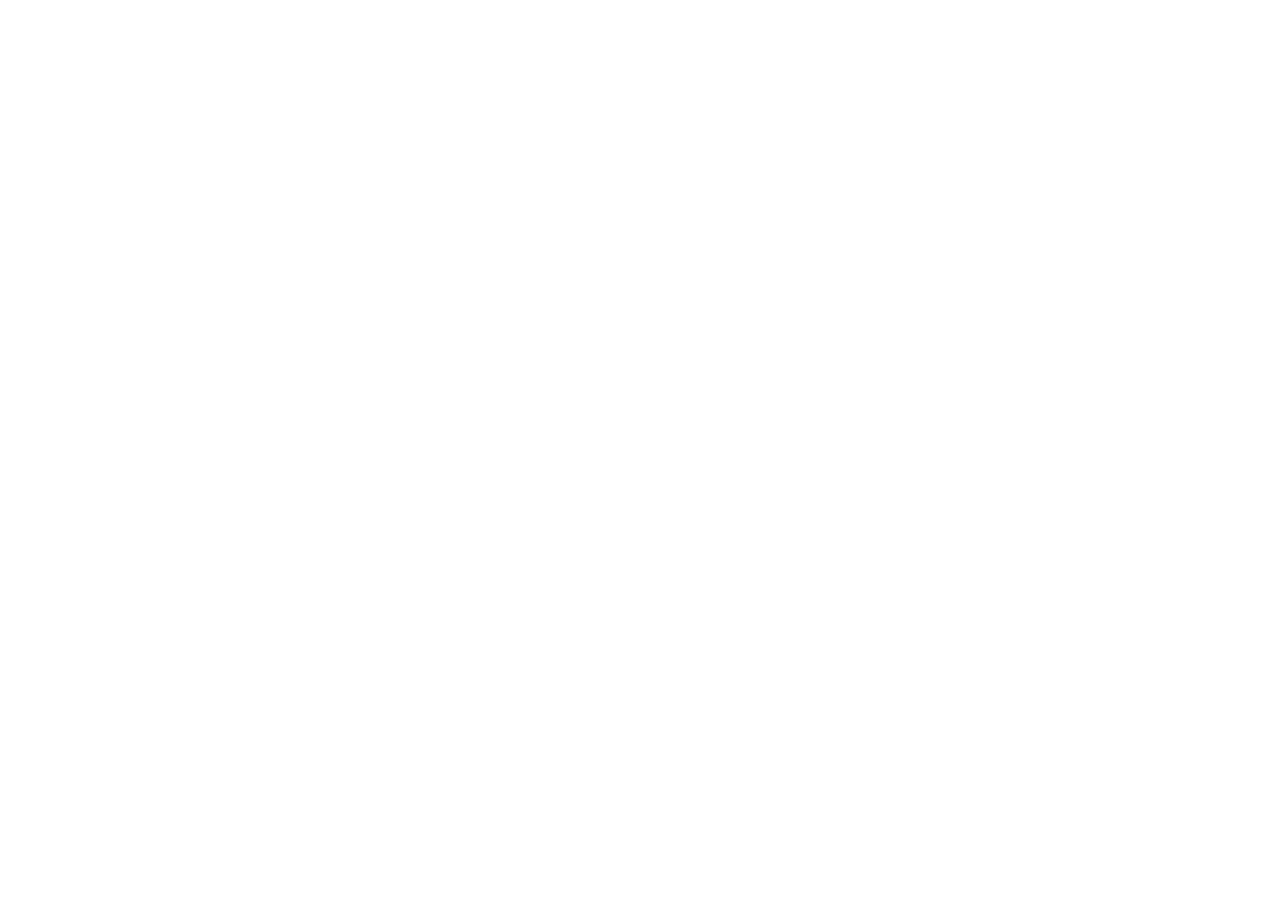
==== login.html @ 4f105e5e "init project" ====
<!DOCTYPE html>
<html lang="en">
  <head>
    <meta charset="UTF-8" />
    <meta http-equiv="X-UA-Compatible" content="IE=edge" />
    <meta name="viewport" content="width=device-width, initial-scale=1.0" />
    <title>Document</title>
  </head>
  <body></body>
</html>
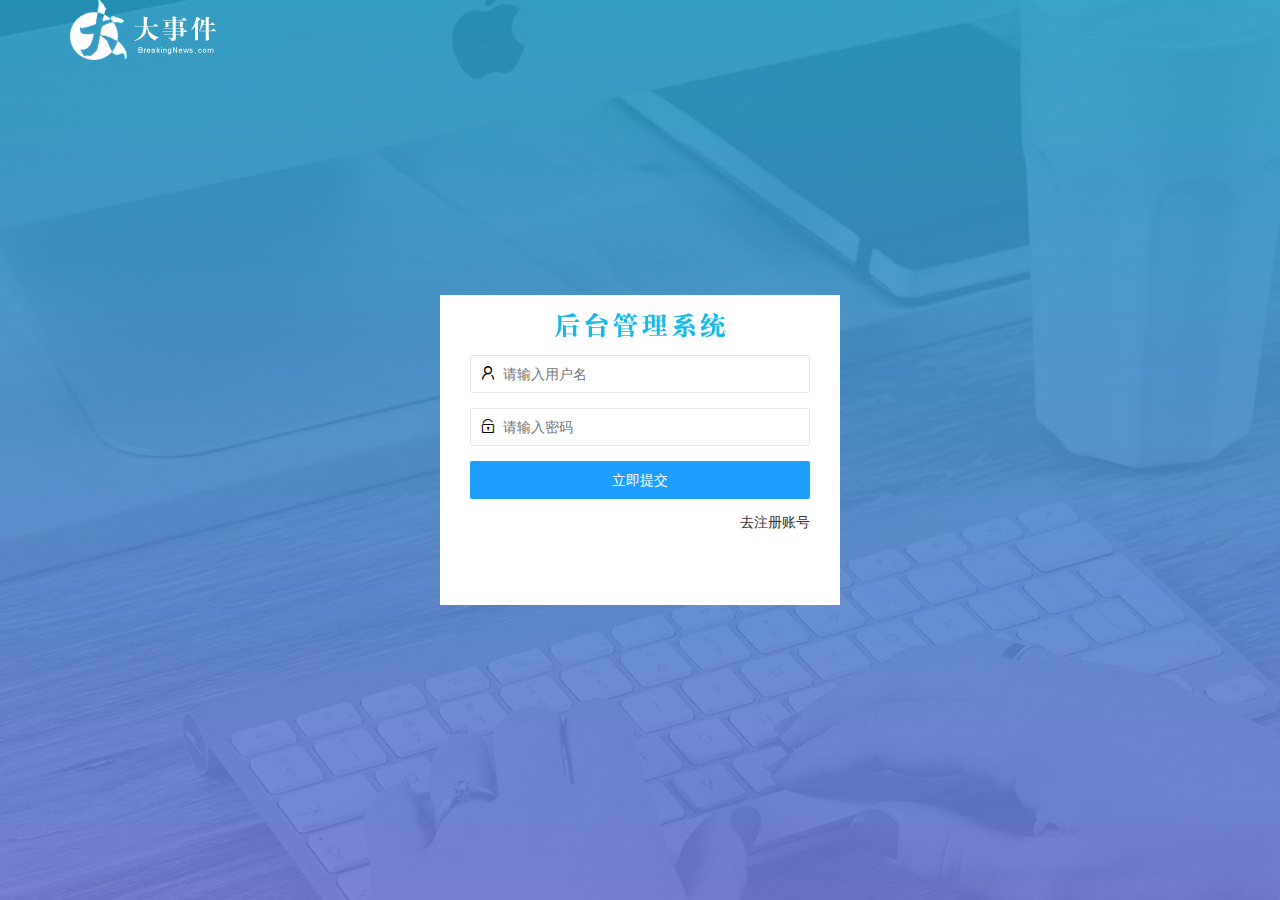
==== commit 8aef110d: "完成了登录注册功能" ====
--- a/login.html
+++ b/login.html
@@ -4,7 +4,133 @@
     <meta charset="UTF-8" />
     <meta http-equiv="X-UA-Compatible" content="IE=edge" />
     <meta name="viewport" content="width=device-width, initial-scale=1.0" />
-    <title>Document</title>
+    <title>大事件-登录/注册</title>
+    <!-- 导入LayUI的样式 -->
+    <link rel="stylesheet" href="/assets/lib/layui/css/layui.css" />
+    <!-- 导入自己的样式表 -->
+    <link rel="stylesheet" href="/assets/css/login.css" />
   </head>
-  <body></body>
+  <body>
+    <!-- 头部的logo区域 -->
+    <div class="layui-main">
+      <img src="/assets/images/logo.png" alt="" />
+    </div>
+    <!-- 登录注册区域 -->
+    <div class="LoginAndRegBox">
+      <div class="title-box"></div>
+      <!-- 登录的盒子 -->
+      <div class="login-box">
+        <!-- 登录的表单 -->
+        <form class="layui-form" id="form_login">
+          <!-- 用户名--username -->
+          <div class="layui-form-item">
+            <i class="layui-icon layui-icon-username"></i>
+            <input
+              type="text"
+              name="username"
+              required
+              lay-verify="required"
+              placeholder="请输入用户名"
+              autocomplete="off"
+              class="layui-input"
+            />
+          </div>
+          <!-- 密码--password -->
+          <div class="layui-form-item">
+            <i class="layui-icon layui-icon-password"></i>
+            <input
+              type="password"
+              name="password"
+              required
+              lay-verify="required | pwd"
+              placeholder="请输入密码"
+              autocomplete="off"
+              class="layui-input"
+            />
+          </div>
+          <!-- 登录按钮 login-button -->
+          <div class="layui-form-item">
+            <!-- 表单提交按钮和普通按钮的区别就是多了一个 lay-submit属性-->
+            <button
+              class="layui-btn layui-btn-fluid layui-btn-normal"
+              lay-submit
+              lay-filter="formDemo"
+            >
+              立即提交
+            </button>
+          </div>
+          <div class="layui-form-item links">
+            <a href="javascript:;" id="link_register">去注册账号</a>
+          </div>
+        </form>
+      </div>
+      <!-- 注册的盒子 -->
+      <div class="register-box">
+        <!-- 注册的表单 -->
+        <form class="layui-form" id="form_register">
+          <!-- 用户名--username -->
+          <div class="layui-form-item">
+            <i class="layui-icon layui-icon-username"></i>
+            <input
+              type="text"
+              name="username"
+              required
+              lay-verify="required"
+              placeholder="请输入用户名"
+              autocomplete="off"
+              class="layui-input"
+            />
+          </div>
+          <!-- 密码--password -->
+          <div class="layui-form-item">
+            <i class="layui-icon layui-icon-password"></i>
+            <input
+              type="password"
+              name="password"
+              required
+              lay-verify="required | pwd"
+              placeholder="请输入密码"
+              autocomplete="off"
+              class="layui-input"
+            />
+          </div>
+          <!-- 确认密码--Againpassword -->
+          <div class="layui-form-item">
+            <i class="layui-icon layui-icon-password"></i>
+            <input
+              type="password"
+              name="Againpassword"
+              required
+              lay-verify="required | pwd |repwd"
+              placeholder="再次确认密码"
+              autocomplete="off"
+              class="layui-input"
+            />
+          </div>
+          <!-- 登录按钮 login-button -->
+          <div class="layui-form-item">
+            <!-- 表单提交按钮和普通按钮的区别就是多了一个 lay-submit属性-->
+            <button
+              class="layui-btn layui-btn-fluid layui-btn-normal"
+              lay-submit
+              lay-filter="formDemo"
+            >
+              注册
+            </button>
+          </div>
+          <div class="layui-form-item links">
+            <a href="javascript:;" id="link_login">去登录</a>
+          </div>
+        </form>
+      </div>
+    </div>
+    <!-- 导入Layui的js文件 -->
+    <script src="/assets/lib/layui/layui.all.js"></script>
+    <!-- 导入JQuery -->
+    <script src="/assets/lib/jquery.js"></script>
+    <!-- 导入自己封装的baseApi -->
+    <script src="/assets/js/baseApi.js"></script>
+    <!-- 导入自己的js脚本  -->
+    <script src="/assets//js/login.js"></script>
+  </body>
 </html>
--- a/assets/lib/layui/css/layui.css
+++ b/assets/lib/layui/css/layui.css
@@ -0,0 +1,2 @@
+/** layui-v2.5.5 MIT License By https://www.layui.com */
+ .layui-inline,img{display:inline-block;vertical-align:middle}h1,h2,h3,h4,h5,h6{font-weight:400}.layui-edge,.layui-header,.layui-inline,.layui-main{position:relative}.layui-body,.layui-edge,.layui-elip{overflow:hidden}.layui-btn,.layui-edge,.layui-inline,img{vertical-align:middle}.layui-btn,.layui-disabled,.layui-icon,.layui-unselect{-moz-user-select:none;-webkit-user-select:none;-ms-user-select:none}.layui-elip,.layui-form-checkbox span,.layui-form-pane .layui-form-label{text-overflow:ellipsis;white-space:nowrap}.layui-breadcrumb,.layui-tree-btnGroup{visibility:hidden}blockquote,body,button,dd,div,dl,dt,form,h1,h2,h3,h4,h5,h6,input,li,ol,p,pre,td,textarea,th,ul{margin:0;padding:0;-webkit-tap-highlight-color:rgba(0,0,0,0)}a:active,a:hover{outline:0}img{border:none}li{list-style:none}table{border-collapse:collapse;border-spacing:0}h4,h5,h6{font-size:100%}button,input,optgroup,option,select,textarea{font-family:inherit;font-size:inherit;font-style:inherit;font-weight:inherit;outline:0}pre{white-space:pre-wrap;white-space:-moz-pre-wrap;white-space:-pre-wrap;white-space:-o-pre-wrap;word-wrap:break-word}body{line-height:24px;font:14px Helvetica Neue,Helvetica,PingFang SC,Tahoma,Arial,sans-serif}hr{height:1px;margin:10px 0;border:0;clear:both}a{color:#333;text-decoration:none}a:hover{color:#777}a cite{font-style:normal;*cursor:pointer}.layui-border-box,.layui-border-box *{box-sizing:border-box}.layui-box,.layui-box *{box-sizing:content-box}.layui-clear{clear:both;*zoom:1}.layui-clear:after{content:'\20';clear:both;*zoom:1;display:block;height:0}.layui-inline{*display:inline;*zoom:1}.layui-edge{display:inline-block;width:0;height:0;border-width:6px;border-style:dashed;border-color:transparent}.layui-edge-top{top:-4px;border-bottom-color:#999;border-bottom-style:solid}.layui-edge-right{border-left-color:#999;border-left-style:solid}.layui-edge-bottom{top:2px;border-top-color:#999;border-top-style:solid}.layui-edge-left{border-right-color:#999;border-right-style:solid}.layui-disabled,.layui-disabled:hover{color:#d2d2d2!important;cursor:not-allowed!important}.layui-circle{border-radius:100%}.layui-show{display:block!important}.layui-hide{display:none!important}@font-face{font-family:layui-icon;src:url(../font/iconfont.eot?v=250);src:url(../font/iconfont.eot?v=250#iefix) format('embedded-opentype'),url(../font/iconfont.woff2?v=250) format('woff2'),url(../font/iconfont.woff?v=250) format('woff'),url(../font/iconfont.ttf?v=250) format('truetype'),url(../font/iconfont.svg?v=250#layui-icon) format('svg')}.layui-icon{font-family:layui-icon!important;font-size:16px;font-style:normal;-webkit-font-smoothing:antialiased;-moz-osx-font-smoothing:grayscale}.layui-icon-reply-fill:before{content:"\e611"}.layui-icon-set-fill:before{content:"\e614"}.layui-icon-menu-fill:before{content:"\e60f"}.layui-icon-search:before{content:"\e615"}.layui-icon-share:before{content:"\e641"}.layui-icon-set-sm:before{content:"\e620"}.layui-icon-engine:before{content:"\e628"}.layui-icon-close:before{content:"\1006"}.layui-icon-close-fill:before{content:"\1007"}.layui-icon-chart-screen:before{content:"\e629"}.layui-icon-star:before{content:"\e600"}.layui-icon-circle-dot:before{content:"\e617"}.layui-icon-chat:before{content:"\e606"}.layui-icon-release:before{content:"\e609"}.layui-icon-list:before{content:"\e60a"}.layui-icon-chart:before{content:"\e62c"}.layui-icon-ok-circle:before{content:"\1005"}.layui-icon-layim-theme:before{content:"\e61b"}.layui-icon-table:before{content:"\e62d"}.layui-icon-right:before{content:"\e602"}.layui-icon-left:before{content:"\e603"}.layui-icon-cart-simple:before{content:"\e698"}.layui-icon-face-cry:before{content:"\e69c"}.layui-icon-face-smile:before{content:"\e6af"}.layui-icon-survey:before{content:"\e6b2"}.layui-icon-tree:before{content:"\e62e"}.layui-icon-upload-circle:before{content:"\e62f"}.layui-icon-add-circle:before{content:"\e61f"}.layui-icon-download-circle:before{content:"\e601"}.layui-icon-templeate-1:before{content:"\e630"}.layui-icon-util:before{content:"\e631"}.layui-icon-face-surprised:before{content:"\e664"}.layui-icon-edit:before{content:"\e642"}.layui-icon-speaker:before{content:"\e645"}.layui-icon-down:before{content:"\e61a"}.layui-icon-file:before{content:"\e621"}.layui-icon-layouts:before{content:"\e632"}.layui-icon-rate-half:before{content:"\e6c9"}.layui-icon-add-circle-fine:before{content:"\e608"}.layui-icon-prev-circle:before{content:"\e633"}.layui-icon-read:before{content:"\e705"}.layui-icon-404:before{content:"\e61c"}.layui-icon-carousel:before{content:"\e634"}.layui-icon-help:before{content:"\e607"}.layui-icon-code-circle:before{content:"\e635"}.layui-icon-water:before{content:"\e636"}.layui-icon-username:before{content:"\e66f"}.layui-icon-find-fill:before{content:"\e670"}.layui-icon-about:before{content:"\e60b"}.layui-icon-location:before{content:"\e715"}.layui-icon-up:before{content:"\e619"}.layui-icon-pause:before{content:"\e651"}.layui-icon-date:before{content:"\e637"}.layui-icon-layim-uploadfile:before{content:"\e61d"}.layui-icon-delete:before{content:"\e640"}.layui-icon-play:before{content:"\e652"}.layui-icon-top:before{content:"\e604"}.layui-icon-friends:before{content:"\e612"}.layui-icon-refresh-3:before{content:"\e9aa"}.layui-icon-ok:before{content:"\e605"}.layui-icon-layer:before{content:"\e638"}.layui-icon-face-smile-fine:before{content:"\e60c"}.layui-icon-dollar:before{content:"\e659"}.layui-icon-group:before{content:"\e613"}.layui-icon-layim-download:before{content:"\e61e"}.layui-icon-picture-fine:before{content:"\e60d"}.layui-icon-link:before{content:"\e64c"}.layui-icon-diamond:before{content:"\e735"}.layui-icon-log:before{content:"\e60e"}.layui-icon-rate-solid:before{content:"\e67a"}.layui-icon-fonts-del:before{content:"\e64f"}.layui-icon-unlink:before{content:"\e64d"}.layui-icon-fonts-clear:before{content:"\e639"}.layui-icon-triangle-r:before{content:"\e623"}.layui-icon-circle:before{content:"\e63f"}.layui-icon-radio:before{content:"\e643"}.layui-icon-align-center:before{content:"\e647"}.layui-icon-align-right:before{content:"\e648"}.layui-icon-align-left:before{content:"\e649"}.layui-icon-loading-1:before{content:"\e63e"}.layui-icon-return:before{content:"\e65c"}.layui-icon-fonts-strong:before{content:"\e62b"}.layui-icon-upload:before{content:"\e67c"}.layui-icon-dialogue:before{content:"\e63a"}.layui-icon-video:before{content:"\e6ed"}.layui-icon-headset:before{content:"\e6fc"}.layui-icon-cellphone-fine:before{content:"\e63b"}.layui-icon-add-1:before{content:"\e654"}.layui-icon-face-smile-b:before{content:"\e650"}.layui-icon-fonts-html:before{content:"\e64b"}.layui-icon-form:before{content:"\e63c"}.layui-icon-cart:before{content:"\e657"}.layui-icon-camera-fill:before{content:"\e65d"}.layui-icon-tabs:before{content:"\e62a"}.layui-icon-fonts-code:before{content:"\e64e"}.layui-icon-fire:before{content:"\e756"}.layui-icon-set:before{content:"\e716"}.layui-icon-fonts-u:before{content:"\e646"}.layui-icon-triangle-d:before{content:"\e625"}.layui-icon-tips:before{content:"\e702"}.layui-icon-picture:before{content:"\e64a"}.layui-icon-more-vertical:before{content:"\e671"}.layui-icon-flag:before{content:"\e66c"}.layui-icon-loading:before{content:"\e63d"}.layui-icon-fonts-i:before{content:"\e644"}.layui-icon-refresh-1:before{content:"\e666"}.layui-icon-rmb:before{content:"\e65e"}.layui-icon-home:before{content:"\e68e"}.layui-icon-user:before{content:"\e770"}.layui-icon-notice:before{content:"\e667"}.layui-icon-login-weibo:before{content:"\e675"}.layui-icon-voice:before{content:"\e688"}.layui-icon-upload-drag:before{content:"\e681"}.layui-icon-login-qq:before{content:"\e676"}.layui-icon-snowflake:before{content:"\e6b1"}.layui-icon-file-b:before{content:"\e655"}.layui-icon-template:before{content:"\e663"}.layui-icon-auz:before{content:"\e672"}.layui-icon-console:before{content:"\e665"}.layui-icon-app:before{content:"\e653"}.layui-icon-prev:before{content:"\e65a"}.layui-icon-website:before{content:"\e7ae"}.layui-icon-next:before{content:"\e65b"}.layui-icon-component:before{content:"\e857"}.layui-icon-more:before{content:"\e65f"}.layui-icon-login-wechat:before{content:"\e677"}.layui-icon-shrink-right:before{content:"\e668"}.layui-icon-spread-left:before{content:"\e66b"}.layui-icon-camera:before{content:"\e660"}.layui-icon-note:before{content:"\e66e"}.layui-icon-refresh:before{content:"\e669"}.layui-icon-female:before{content:"\e661"}.layui-icon-male:before{content:"\e662"}.layui-icon-password:before{content:"\e673"}.layui-icon-senior:before{content:"\e674"}.layui-icon-theme:before{content:"\e66a"}.layui-icon-tread:before{content:"\e6c5"}.layui-icon-praise:before{content:"\e6c6"}.layui-icon-star-fill:before{content:"\e658"}.layui-icon-rate:before{content:"\e67b"}.layui-icon-template-1:before{content:"\e656"}.layui-icon-vercode:before{content:"\e679"}.layui-icon-cellphone:before{content:"\e678"}.layui-icon-screen-full:before{content:"\e622"}.layui-icon-screen-restore:before{content:"\e758"}.layui-icon-cols:before{content:"\e610"}.layui-icon-export:before{content:"\e67d"}.layui-icon-print:before{content:"\e66d"}.layui-icon-slider:before{content:"\e714"}.layui-icon-addition:before{content:"\e624"}.layui-icon-subtraction:before{content:"\e67e"}.layui-icon-service:before{content:"\e626"}.layui-icon-transfer:before{content:"\e691"}.layui-main{width:1140px;margin:0 auto}.layui-header{z-index:1000;height:60px}.layui-header a:hover{transition:all .5s;-webkit-transition:all .5s}.layui-side{position:fixed;left:0;top:0;bottom:0;z-index:999;width:200px;overflow-x:hidden}.layui-side-scroll{position:relative;width:220px;height:100%;overflow-x:hidden}.layui-body{position:absolute;left:200px;right:0;top:0;bottom:0;z-index:998;width:auto;overflow-y:auto;box-sizing:border-box}.layui-layout-body{overflow:hidden}.layui-layout-admin .layui-header{background-color:#23262E}.layui-layout-admin .layui-side{top:60px;width:200px;overflow-x:hidden}.layui-layout-admin .layui-body{position:fixed;top:60px;bottom:44px}.layui-layout-admin .layui-main{width:auto;margin:0 15px}.layui-layout-admin .layui-footer{position:fixed;left:200px;right:0;bottom:0;height:44px;line-height:44px;padding:0 15px;background-color:#eee}.layui-layout-admin .layui-logo{position:absolute;left:0;top:0;width:200px;height:100%;line-height:60px;text-align:center;color:#009688;font-size:16px}.layui-layout-admin .layui-header .layui-nav{background:0 0}.layui-layout-left{position:absolute!important;left:200px;top:0}.layui-layout-right{position:absolute!important;right:0;top:0}.layui-container{position:relative;margin:0 auto;padding:0 15px;box-sizing:border-box}.layui-fluid{position:relative;margin:0 auto;padding:0 15px}.layui-row:after,.layui-row:before{content:'';display:block;clear:both}.layui-col-lg1,.layui-col-lg10,.layui-col-lg11,.layui-col-lg12,.layui-col-lg2,.layui-col-lg3,.layui-col-lg4,.layui-col-lg5,.layui-col-lg6,.layui-col-lg7,.layui-col-lg8,.layui-col-lg9,.layui-col-md1,.layui-col-md10,.layui-col-md11,.layui-col-md12,.layui-col-md2,.layui-col-md3,.layui-col-md4,.layui-col-md5,.layui-col-md6,.layui-col-md7,.layui-col-md8,.layui-col-md9,.layui-col-sm1,.layui-col-sm10,.layui-col-sm11,.layui-col-sm12,.layui-col-sm2,.layui-col-sm3,.layui-col-sm4,.layui-col-sm5,.layui-col-sm6,.layui-col-sm7,.layui-col-sm8,.layui-col-sm9,.layui-col-xs1,.layui-col-xs10,.layui-col-xs11,.layui-col-xs12,.layui-col-xs2,.layui-col-xs3,.layui-col-xs4,.layui-col-xs5,.layui-col-xs6,.layui-col-xs7,.layui-col-xs8,.layui-col-xs9{position:relative;display:block;box-sizing:border-box}.layui-col-xs1,.layui-col-xs10,.layui-col-xs11,.layui-col-xs12,.layui-col-xs2,.layui-col-xs3,.layui-col-xs4,.layui-col-xs5,.layui-col-xs6,.layui-col-xs7,.layui-col-xs8,.layui-col-xs9{float:left}.layui-col-xs1{width:8.33333333%}.layui-col-xs2{width:16.66666667%}.layui-col-xs3{width:25%}.layui-col-xs4{width:33.33333333%}.layui-col-xs5{width:41.66666667%}.layui-col-xs6{width:50%}.layui-col-xs7{width:58.33333333%}.layui-col-xs8{width:66.66666667%}.layui-col-xs9{width:75%}.layui-col-xs10{width:83.33333333%}.layui-col-xs11{width:91.66666667%}.layui-col-xs12{width:100%}.layui-col-xs-offset1{margin-left:8.33333333%}.layui-col-xs-offset2{margin-left:16.66666667%}.layui-col-xs-offset3{margin-left:25%}.layui-col-xs-offset4{margin-left:33.33333333%}.layui-col-xs-offset5{margin-left:41.66666667%}.layui-col-xs-offset6{margin-left:50%}.layui-col-xs-offset7{margin-left:58.33333333%}.layui-col-xs-offset8{margin-left:66.66666667%}.layui-col-xs-offset9{margin-left:75%}.layui-col-xs-offset10{margin-left:83.33333333%}.layui-col-xs-offset11{margin-left:91.66666667%}.layui-col-xs-offset12{margin-left:100%}@media screen and (max-width:768px){.layui-hide-xs{display:none!important}.layui-show-xs-block{display:block!important}.layui-show-xs-inline{display:inline!important}.layui-show-xs-inline-block{display:inline-block!important}}@media screen and (min-width:768px){.layui-container{width:750px}.layui-hide-sm{display:none!important}.layui-show-sm-block{display:block!important}.layui-show-sm-inline{display:inline!important}.layui-show-sm-inline-block{display:inline-block!important}.layui-col-sm1,.layui-col-sm10,.layui-col-sm11,.layui-col-sm12,.layui-col-sm2,.layui-col-sm3,.layui-col-sm4,.layui-col-sm5,.layui-col-sm6,.layui-col-sm7,.layui-col-sm8,.layui-col-sm9{float:left}.layui-col-sm1{width:8.33333333%}.layui-col-sm2{width:16.66666667%}.layui-col-sm3{width:25%}.layui-col-sm4{width:33.33333333%}.layui-col-sm5{width:41.66666667%}.layui-col-sm6{width:50%}.layui-col-sm7{width:58.33333333%}.layui-col-sm8{width:66.66666667%}.layui-col-sm9{width:75%}.layui-col-sm10{width:83.33333333%}.layui-col-sm11{width:91.66666667%}.layui-col-sm12{width:100%}.layui-col-sm-offset1{margin-left:8.33333333%}.layui-col-sm-offset2{margin-left:16.66666667%}.layui-col-sm-offset3{margin-left:25%}.layui-col-sm-offset4{margin-left:33.33333333%}.layui-col-sm-offset5{margin-left:41.66666667%}.layui-col-sm-offset6{margin-left:50%}.layui-col-sm-offset7{margin-left:58.33333333%}.layui-col-sm-offset8{margin-left:66.66666667%}.layui-col-sm-offset9{margin-left:75%}.layui-col-sm-offset10{margin-left:83.33333333%}.layui-col-sm-offset11{margin-left:91.66666667%}.layui-col-sm-offset12{margin-left:100%}}@media screen and (min-width:992px){.layui-container{width:970px}.layui-hide-md{display:none!important}.layui-show-md-block{display:block!important}.layui-show-md-inline{display:inline!important}.layui-show-md-inline-block{display:inline-block!important}.layui-col-md1,.layui-col-md10,.layui-col-md11,.layui-col-md12,.layui-col-md2,.layui-col-md3,.layui-col-md4,.layui-col-md5,.layui-col-md6,.layui-col-md7,.layui-col-md8,.layui-col-md9{float:left}.layui-col-md1{width:8.33333333%}.layui-col-md2{width:16.66666667%}.layui-col-md3{width:25%}.layui-col-md4{width:33.33333333%}.layui-col-md5{width:41.66666667%}.layui-col-md6{width:50%}.layui-col-md7{width:58.33333333%}.layui-col-md8{width:66.66666667%}.layui-col-md9{width:75%}.layui-col-md10{width:83.33333333%}.layui-col-md11{width:91.66666667%}.layui-col-md12{width:100%}.layui-col-md-offset1{margin-left:8.33333333%}.layui-col-md-offset2{margin-left:16.66666667%}.layui-col-md-offset3{margin-left:25%}.layui-col-md-offset4{margin-left:33.33333333%}.layui-col-md-offset5{margin-left:41.66666667%}.layui-col-md-offset6{margin-left:50%}.layui-col-md-offset7{margin-left:58.33333333%}.layui-col-md-offset8{margin-left:66.66666667%}.layui-col-md-offset9{margin-left:75%}.layui-col-md-offset10{margin-left:83.33333333%}.layui-col-md-offset11{margin-left:91.66666667%}.layui-col-md-offset12{margin-left:100%}}@media screen and (min-width:1200px){.layui-container{width:1170px}.layui-hide-lg{display:none!important}.layui-show-lg-block{display:block!important}.layui-show-lg-inline{display:inline!important}.layui-show-lg-inline-block{display:inline-block!important}.layui-col-lg1,.layui-col-lg10,.layui-col-lg11,.layui-col-lg12,.layui-col-lg2,.layui-col-lg3,.layui-col-lg4,.layui-col-lg5,.layui-col-lg6,.layui-col-lg7,.layui-col-lg8,.layui-col-lg9{float:left}.layui-col-lg1{width:8.33333333%}.layui-col-lg2{width:16.66666667%}.layui-col-lg3{width:25%}.layui-col-lg4{width:33.33333333%}.layui-col-lg5{width:41.66666667%}.layui-col-lg6{width:50%}.layui-col-lg7{width:58.33333333%}.layui-col-lg8{width:66.66666667%}.layui-col-lg9{width:75%}.layui-col-lg10{width:83.33333333%}.layui-col-lg11{width:91.66666667%}.layui-col-lg12{width:100%}.layui-col-lg-offset1{margin-left:8.33333333%}.layui-col-lg-offset2{margin-left:16.66666667%}.layui-col-lg-offset3{margin-left:25%}.layui-col-lg-offset4{margin-left:33.33333333%}.layui-col-lg-offset5{margin-left:41.66666667%}.layui-col-lg-offset6{margin-left:50%}.layui-col-lg-offset7{margin-left:58.33333333%}.layui-col-lg-offset8{margin-left:66.66666667%}.layui-col-lg-offset9{margin-left:75%}.layui-col-lg-offset10{margin-left:83.33333333%}.layui-col-lg-offset11{margin-left:91.66666667%}.layui-col-lg-offset12{margin-left:100%}}.layui-col-space1{margin:-.5px}.layui-col-space1>*{padding:.5px}.layui-col-space3{margin:-1.5px}.layui-col-space3>*{padding:1.5px}.layui-col-space5{margin:-2.5px}.layui-col-space5>*{padding:2.5px}.layui-col-space8{margin:-3.5px}.layui-col-space8>*{padding:3.5px}.layui-col-space10{margin:-5px}.layui-col-space10>*{padding:5px}.layui-col-space12{margin:-6px}.layui-col-space12>*{padding:6px}.layui-col-space15{margin:-7.5px}.layui-col-space15>*{padding:7.5px}.layui-col-space18{margin:-9px}.layui-col-space18>*{padding:9px}.layui-col-space20{margin:-10px}.layui-col-space20>*{padding:10px}.layui-col-space22{margin:-11px}.layui-col-space22>*{padding:11px}.layui-col-space25{margin:-12.5px}.layui-col-space25>*{padding:12.5px}.layui-col-space30{margin:-15px}.layui-col-space30>*{padding:15px}.layui-btn,.layui-input,.layui-select,.layui-textarea,.layui-upload-button{outline:0;-webkit-appearance:none;transition:all .3s;-webkit-transition:all .3s;box-sizing:border-box}.layui-elem-quote{margin-bottom:10px;padding:15px;line-height:22px;border-left:5px solid #009688;border-radius:0 2px 2px 0;background-color:#f2f2f2}.layui-quote-nm{border-style:solid;border-width:1px 1px 1px 5px;background:0 0}.layui-elem-field{margin-bottom:10px;padding:0;border-width:1px;border-style:solid}.layui-elem-field legend{margin-left:20px;padding:0 10px;font-size:20px;font-weight:300}.layui-field-title{margin:10px 0 20px;border-width:1px 0 0}.layui-field-box{padding:10px 15px}.layui-field-title .layui-field-box{padding:10px 0}.layui-progress{position:relative;height:6px;border-radius:20px;background-color:#e2e2e2}.layui-progress-bar{position:absolute;left:0;top:0;width:0;max-width:100%;height:6px;border-radius:20px;text-align:right;background-color:#5FB878;transition:all .3s;-webkit-transition:all .3s}.layui-progress-big,.layui-progress-big .layui-progress-bar{height:18px;line-height:18px}.layui-progress-text{position:relative;top:-20px;line-height:18px;font-size:12px;color:#666}.layui-progress-big .layui-progress-text{position:static;padding:0 10px;color:#fff}.layui-collapse{border-width:1px;border-style:solid;border-radius:2px}.layui-colla-content,.layui-colla-item{border-top-width:1px;border-top-style:solid}.layui-colla-item:first-child{border-top:none}.layui-colla-title{position:relative;height:42px;line-height:42px;padding:0 15px 0 35px;color:#333;background-color:#f2f2f2;cursor:pointer;font-size:14px;overflow:hidden}.layui-colla-content{display:none;padding:10px 15px;line-height:22px;color:#666}.layui-colla-icon{position:absolute;left:15px;top:0;font-size:14px}.layui-card{margin-bottom:15px;border-radius:2px;background-color:#fff;box-shadow:0 1px 2px 0 rgba(0,0,0,.05)}.layui-card:last-child{margin-bottom:0}.layui-card-header{position:relative;height:42px;line-height:42px;padding:0 15px;border-bottom:1px solid #f6f6f6;color:#333;border-radius:2px 2px 0 0;font-size:14px}.layui-bg-black,.layui-bg-blue,.layui-bg-cyan,.layui-bg-green,.layui-bg-orange,.layui-bg-red{color:#fff!important}.layui-card-body{position:relative;padding:10px 15px;line-height:24px}.layui-card-body[pad15]{padding:15px}.layui-card-body[pad20]{padding:20px}.layui-card-body .layui-table{margin:5px 0}.layui-card .layui-tab{margin:0}.layui-panel-window{position:relative;padding:15px;border-radius:0;border-top:5px solid #E6E6E6;background-color:#fff}.layui-auxiliar-moving{position:fixed;left:0;right:0;top:0;bottom:0;width:100%;height:100%;background:0 0;z-index:9999999999}.layui-form-label,.layui-form-mid,.layui-form-select,.layui-input-block,.layui-input-inline,.layui-textarea{position:relative}.layui-bg-red{background-color:#FF5722!important}.layui-bg-orange{background-color:#FFB800!important}.layui-bg-green{background-color:#009688!important}.layui-bg-cyan{background-color:#2F4056!important}.layui-bg-blue{background-color:#1E9FFF!important}.layui-bg-black{background-color:#393D49!important}.layui-bg-gray{background-color:#eee!important;color:#666!important}.layui-badge-rim,.layui-colla-content,.layui-colla-item,.layui-collapse,.layui-elem-field,.layui-form-pane .layui-form-item[pane],.layui-form-pane .layui-form-label,.layui-input,.layui-layedit,.layui-layedit-tool,.layui-quote-nm,.layui-select,.layui-tab-bar,.layui-tab-card,.layui-tab-title,.layui-tab-title .layui-this:after,.layui-textarea{border-color:#e6e6e6}.layui-timeline-item:before,hr{background-color:#e6e6e6}.layui-text{line-height:22px;font-size:14px;color:#666}.layui-text h1,.layui-text h2,.layui-text h3{font-weight:500;color:#333}.layui-text h1{font-size:30px}.layui-text h2{font-size:24px}.layui-text h3{font-size:18px}.layui-text a:not(.layui-btn){color:#01AAED}.layui-text a:not(.layui-btn):hover{text-decoration:underline}.layui-text ul{padding:5px 0 5px 15px}.layui-text ul li{margin-top:5px;list-style-type:disc}.layui-text em,.layui-word-aux{color:#999!important;padding:0 5px!important}.layui-btn{display:inline-block;height:38px;line-height:38px;padding:0 18px;background-color:#009688;color:#fff;white-space:nowrap;text-align:center;font-size:14px;border:none;border-radius:2px;cursor:pointer}.layui-btn:hover{opacity:.8;filter:alpha(opacity=80);color:#fff}.layui-btn:active{opacity:1;filter:alpha(opacity=100)}.layui-btn+.layui-btn{margin-left:10px}.layui-btn-container{font-size:0}.layui-btn-container .layui-btn{margin-right:10px;margin-bottom:10px}.layui-btn-container .layui-btn+.layui-btn{margin-left:0}.layui-table .layui-btn-container .layui-btn{margin-bottom:9px}.layui-btn-radius{border-radius:100px}.layui-btn .layui-icon{margin-right:3px;font-size:18px;vertical-align:bottom;vertical-align:middle\9}.layui-btn-primary{border:1px solid #C9C9C9;background-color:#fff;color:#555}.layui-btn-primary:hover{border-color:#009688;color:#333}.layui-btn-normal{background-color:#1E9FFF}.layui-btn-warm{background-color:#FFB800}.layui-btn-danger{background-color:#FF5722}.layui-btn-checked{background-color:#5FB878}.layui-btn-disabled,.layui-btn-disabled:active,.layui-btn-disabled:hover{border:1px solid #e6e6e6;background-color:#FBFBFB;color:#C9C9C9;cursor:not-allowed;opacity:1}.layui-btn-lg{height:44px;line-height:44px;padding:0 25px;font-size:16px}.layui-btn-sm{height:30px;line-height:30px;padding:0 10px;font-size:12px}.layui-btn-sm i{font-size:16px!important}.layui-btn-xs{height:22px;line-height:22px;padding:0 5px;font-size:12px}.layui-btn-xs i{font-size:14px!important}.layui-btn-group{display:inline-block;vertical-align:middle;font-size:0}.layui-btn-group .layui-btn{margin-left:0!important;margin-right:0!important;border-left:1px solid rgba(255,255,255,.5);border-radius:0}.layui-btn-group .layui-btn-primary{border-left:none}.layui-btn-group .layui-btn-primary:hover{border-color:#C9C9C9;color:#009688}.layui-btn-group .layui-btn:first-child{border-left:none;border-radius:2px 0 0 2px}.layui-btn-group .layui-btn-primary:first-child{border-left:1px solid #c9c9c9}.layui-btn-group .layui-btn:last-child{border-radius:0 2px 2px 0}.layui-btn-group .layui-btn+.layui-btn{margin-left:0}.layui-btn-group+.layui-btn-group{margin-left:10px}.layui-btn-fluid{width:100%}.layui-input,.layui-select,.layui-textarea{height:38px;line-height:1.3;line-height:38px\9;border-width:1px;border-style:solid;background-color:#fff;border-radius:2px}.layui-input::-webkit-input-placeholder,.layui-select::-webkit-input-placeholder,.layui-textarea::-webkit-input-placeholder{line-height:1.3}.layui-input,.layui-textarea{display:block;width:100%;padding-left:10px}.layui-input:hover,.layui-textarea:hover{border-color:#D2D2D2!important}.layui-input:focus,.layui-textarea:focus{border-color:#C9C9C9!important}.layui-textarea{min-height:100px;height:auto;line-height:20px;padding:6px 10px;resize:vertical}.layui-select{padding:0 10px}.layui-form input[type=checkbox],.layui-form input[type=radio],.layui-form select{display:none}.layui-form [lay-ignore]{display:initial}.layui-form-item{margin-bottom:15px;clear:both;*zoom:1}.layui-form-item:after{content:'\20';clear:both;*zoom:1;display:block;height:0}.layui-form-label{float:left;display:block;padding:9px 15px;width:80px;font-weight:400;line-height:20px;text-align:right}.layui-form-label-col{display:block;float:none;padding:9px 0;line-height:20px;text-align:left}.layui-form-item .layui-inline{margin-bottom:5px;margin-right:10px}.layui-input-block{margin-left:110px;min-height:36px}.layui-input-inline{display:inline-block;vertical-align:middle}.layui-form-item .layui-input-inline{float:left;width:190px;margin-right:10px}.layui-form-text .layui-input-inline{width:auto}.layui-form-mid{float:left;display:block;padding:9px 0!important;line-height:20px;margin-right:10px}.layui-form-danger+.layui-form-select .layui-input,.layui-form-danger:focus{border-color:#FF5722!important}.layui-form-select .layui-input{padding-right:30px;cursor:pointer}.layui-form-select .layui-edge{position:absolute;right:10px;top:50%;margin-top:-3px;cursor:pointer;border-width:6px;border-top-color:#c2c2c2;border-top-style:solid;transition:all .3s;-webkit-transition:all .3s}.layui-form-select dl{display:none;position:absolute;left:0;top:42px;padding:5px 0;z-index:899;min-width:100%;border:1px solid #d2d2d2;max-height:300px;overflow-y:auto;background-color:#fff;border-radius:2px;box-shadow:0 2px 4px rgba(0,0,0,.12);box-sizing:border-box}.layui-form-select dl dd,.layui-form-select dl dt{padding:0 10px;line-height:36px;white-space:nowrap;overflow:hidden;text-overflow:ellipsis}.layui-form-select dl dt{font-size:12px;color:#999}.layui-form-select dl dd{cursor:pointer}.layui-form-select dl dd:hover{background-color:#f2f2f2;-webkit-transition:.5s all;transition:.5s all}.layui-form-select .layui-select-group dd{padding-left:20px}.layui-form-select dl dd.layui-select-tips{padding-left:10px!important;color:#999}.layui-form-select dl dd.layui-this{background-color:#5FB878;color:#fff}.layui-form-checkbox,.layui-form-select dl dd.layui-disabled{background-color:#fff}.layui-form-selected dl{display:block}.layui-form-checkbox,.layui-form-checkbox *,.layui-form-switch{display:inline-block;vertical-align:middle}.layui-form-selected .layui-edge{margin-top:-9px;-webkit-transform:rotate(180deg);transform:rotate(180deg);margin-top:-3px\9}:root .layui-form-selected .layui-edge{margin-top:-9px\0/IE9}.layui-form-selectup dl{top:auto;bottom:42px}.layui-select-none{margin:5px 0;text-align:center;color:#999}.layui-select-disabled .layui-disabled{border-color:#eee!important}.layui-select-disabled .layui-edge{border-top-color:#d2d2d2}.layui-form-checkbox{position:relative;height:30px;line-height:30px;margin-right:10px;padding-right:30px;cursor:pointer;font-size:0;-webkit-transition:.1s linear;transition:.1s linear;box-sizing:border-box}.layui-form-checkbox span{padding:0 10px;height:100%;font-size:14px;border-radius:2px 0 0 2px;background-color:#d2d2d2;color:#fff;overflow:hidden}.layui-form-checkbox:hover span{background-color:#c2c2c2}.layui-form-checkbox i{position:absolute;right:0;top:0;width:30px;height:28px;border:1px solid #d2d2d2;border-left:none;border-radius:0 2px 2px 0;color:#fff;font-size:20px;text-align:center}.layui-form-checkbox:hover i{border-color:#c2c2c2;color:#c2c2c2}.layui-form-checked,.layui-form-checked:hover{border-color:#5FB878}.layui-form-checked span,.layui-form-checked:hover span{background-color:#5FB878}.layui-form-checked i,.layui-form-checked:hover i{color:#5FB878}.layui-form-item .layui-form-checkbox{margin-top:4px}.layui-form-checkbox[lay-skin=primary]{height:auto!important;line-height:normal!important;min-width:18px;min-height:18px;border:none!important;margin-right:0;padding-left:28px;padding-right:0;background:0 0}.layui-form-checkbox[lay-skin=primary] span{padding-left:0;padding-right:15px;line-height:18px;background:0 0;color:#666}.layui-form-checkbox[lay-skin=primary] i{right:auto;left:0;width:16px;height:16px;line-height:16px;border:1px solid #d2d2d2;font-size:12px;border-radius:2px;background-color:#fff;-webkit-transition:.1s linear;transition:.1s linear}.layui-form-checkbox[lay-skin=primary]:hover i{border-color:#5FB878;color:#fff}.layui-form-checked[lay-skin=primary] i{border-color:#5FB878!important;background-color:#5FB878;color:#fff}.layui-checkbox-disbaled[lay-skin=primary] span{background:0 0!important;color:#c2c2c2}.layui-checkbox-disbaled[lay-skin=primary]:hover i{border-color:#d2d2d2}.layui-form-item .layui-form-checkbox[lay-skin=primary]{margin-top:10px}.layui-form-switch{position:relative;height:22px;line-height:22px;min-width:35px;padding:0 5px;margin-top:8px;border:1px solid #d2d2d2;border-radius:20px;cursor:pointer;background-color:#fff;-webkit-transition:.1s linear;transition:.1s linear}.layui-form-switch i{position:absolute;left:5px;top:3px;width:16px;height:16px;border-radius:20px;background-color:#d2d2d2;-webkit-transition:.1s linear;transition:.1s linear}.layui-form-switch em{position:relative;top:0;width:25px;margin-left:21px;padding:0!important;text-align:center!important;color:#999!important;font-style:normal!important;font-size:12px}.layui-form-onswitch{border-color:#5FB878;background-color:#5FB878}.layui-checkbox-disbaled,.layui-checkbox-disbaled i{border-color:#e2e2e2!important}.layui-form-onswitch i{left:100%;margin-left:-21px;background-color:#fff}.layui-form-onswitch em{margin-left:5px;margin-right:21px;color:#fff!important}.layui-checkbox-disbaled span{background-color:#e2e2e2!important}.layui-checkbox-disbaled:hover i{color:#fff!important}[lay-radio]{display:none}.layui-form-radio,.layui-form-radio *{display:inline-block;vertical-align:middle}.layui-form-radio{line-height:28px;margin:6px 10px 0 0;padding-right:10px;cursor:pointer;font-size:0}.layui-form-radio *{font-size:14px}.layui-form-radio>i{margin-right:8px;font-size:22px;color:#c2c2c2}.layui-form-radio>i:hover,.layui-form-radioed>i{color:#5FB878}.layui-radio-disbaled>i{color:#e2e2e2!important}.layui-form-pane .layui-form-label{width:110px;padding:8px 15px;height:38px;line-height:20px;border-width:1px;border-style:solid;border-radius:2px 0 0 2px;text-align:center;background-color:#FBFBFB;overflow:hidden;box-sizing:border-box}.layui-form-pane .layui-input-inline{margin-left:-1px}.layui-form-pane .layui-input-block{margin-left:110px;left:-1px}.layui-form-pane .layui-input{border-radius:0 2px 2px 0}.layui-form-pane .layui-form-text .layui-form-label{float:none;width:100%;border-radius:2px;box-sizing:border-box;text-align:left}.layui-form-pane .layui-form-text .layui-input-inline{display:block;margin:0;top:-1px;clear:both}.layui-form-pane .layui-form-text .layui-input-block{margin:0;left:0;top:-1px}.layui-form-pane .layui-form-text .layui-textarea{min-height:100px;border-radius:0 0 2px 2px}.layui-form-pane .layui-form-checkbox{margin:4px 0 4px 10px}.layui-form-pane .layui-form-radio,.layui-form-pane .layui-form-switch{margin-top:6px;margin-left:10px}.layui-form-pane .layui-form-item[pane]{position:relative;border-width:1px;border-style:solid}.layui-form-pane .layui-form-item[pane] .layui-form-label{position:absolute;left:0;top:0;height:100%;border-width:0 1px 0 0}.layui-form-pane .layui-form-item[pane] .layui-input-inline{margin-left:110px}@media screen and (max-width:450px){.layui-form-item .layui-form-label{text-overflow:ellipsis;overflow:hidden;white-space:nowrap}.layui-form-item .layui-inline{display:block;margin-right:0;margin-bottom:20px;clear:both}.layui-form-item .layui-inline:after{content:'\20';clear:both;display:block;height:0}.layui-form-item .layui-input-inline{display:block;float:none;left:-3px;width:auto;margin:0 0 10px 112px}.layui-form-item .layui-input-inline+.layui-form-mid{margin-left:110px;top:-5px;padding:0}.layui-form-item .layui-form-checkbox{margin-right:5px;margin-bottom:5px}}.layui-layedit{border-width:1px;border-style:solid;border-radius:2px}.layui-layedit-tool{padding:3px 5px;border-bottom-width:1px;border-bottom-style:solid;font-size:0}.layedit-tool-fixed{position:fixed;top:0;border-top:1px solid #e2e2e2}.layui-layedit-tool .layedit-tool-mid,.layui-layedit-tool .layui-icon{display:inline-block;vertical-align:middle;text-align:center;font-size:14px}.layui-layedit-tool .layui-icon{position:relative;width:32px;height:30px;line-height:30px;margin:3px 5px;color:#777;cursor:pointer;border-radius:2px}.layui-layedit-tool .layui-icon:hover{color:#393D49}.layui-layedit-tool .layui-icon:active{color:#000}.layui-layedit-tool .layedit-tool-active{background-color:#e2e2e2;color:#000}.layui-layedit-tool .layui-disabled,.layui-layedit-tool .layui-disabled:hover{color:#d2d2d2;cursor:not-allowed}.layui-layedit-tool .layedit-tool-mid{width:1px;height:18px;margin:0 10px;background-color:#d2d2d2}.layedit-tool-html{width:50px!important;font-size:30px!important}.layedit-tool-b,.layedit-tool-code,.layedit-tool-help{font-size:16px!important}.layedit-tool-d,.layedit-tool-face,.layedit-tool-image,.layedit-tool-unlink{font-size:18px!important}.layedit-tool-image input{position:absolute;font-size:0;left:0;top:0;width:100%;height:100%;opacity:.01;filter:Alpha(opacity=1);cursor:pointer}.layui-layedit-iframe iframe{display:block;width:100%}#LAY_layedit_code{overflow:hidden}.layui-laypage{display:inline-block;*display:inline;*zoom:1;vertical-align:middle;margin:10px 0;font-size:0}.layui-laypage>a:first-child,.layui-laypage>a:first-child em{border-radius:2px 0 0 2px}.layui-laypage>a:last-child,.layui-laypage>a:last-child em{border-radius:0 2px 2px 0}.layui-laypage>:first-child{margin-left:0!important}.layui-laypage>:last-child{margin-right:0!important}.layui-laypage a,.layui-laypage button,.layui-laypage input,.layui-laypage select,.layui-laypage span{border:1px solid #e2e2e2}.layui-laypage a,.layui-laypage span{display:inline-block;*display:inline;*zoom:1;vertical-align:middle;padding:0 15px;height:28px;line-height:28px;margin:0 -1px 5px 0;background-color:#fff;color:#333;font-size:12px}.layui-flow-more a *,.layui-laypage input,.layui-table-view select[lay-ignore]{display:inline-block}.layui-laypage a:hover{color:#009688}.layui-laypage em{font-style:normal}.layui-laypage .layui-laypage-spr{color:#999;font-weight:700}.layui-laypage a{text-decoration:none}.layui-laypage .layui-laypage-curr{position:relative}.layui-laypage .layui-laypage-curr em{position:relative;color:#fff}.layui-laypage .layui-laypage-curr .layui-laypage-em{position:absolute;left:-1px;top:-1px;padding:1px;width:100%;height:100%;background-color:#009688}.layui-laypage-em{border-radius:2px}.layui-laypage-next em,.layui-laypage-prev em{font-family:Sim sun;font-size:16px}.layui-laypage .layui-laypage-count,.layui-laypage .layui-laypage-limits,.layui-laypage .layui-laypage-refresh,.layui-laypage .layui-laypage-skip{margin-left:10px;margin-right:10px;padding:0;border:none}.layui-laypage .layui-laypage-limits,.layui-laypage .layui-laypage-refresh{vertical-align:top}.layui-laypage .layui-laypage-refresh i{font-size:18px;cursor:pointer}.layui-laypage select{height:22px;padding:3px;border-radius:2px;cursor:pointer}.layui-laypage .layui-laypage-skip{height:30px;line-height:30px;color:#999}.layui-laypage button,.layui-laypage input{height:30px;line-height:30px;border-radius:2px;vertical-align:top;background-color:#fff;box-sizing:border-box}.layui-laypage input{width:40px;margin:0 10px;padding:0 3px;text-align:center}.layui-laypage input:focus,.layui-laypage select:focus{border-color:#009688!important}.layui-laypage button{margin-left:10px;padding:0 10px;cursor:pointer}.layui-table,.layui-table-view{margin:10px 0}.layui-flow-more{margin:10px 0;text-align:center;color:#999;font-size:14px}.layui-flow-more a{height:32px;line-height:32px}.layui-flow-more a *{vertical-align:top}.layui-flow-more a cite{padding:0 20px;border-radius:3px;background-color:#eee;color:#333;font-style:normal}.layui-flow-more a cite:hover{opacity:.8}.layui-flow-more a i{font-size:30px;color:#737383}.layui-table{width:100%;background-color:#fff;color:#666}.layui-table tr{transition:all .3s;-webkit-transition:all .3s}.layui-table th{text-align:left;font-weight:400}.layui-table tbody tr:hover,.layui-table thead tr,.layui-table-click,.layui-table-header,.layui-table-hover,.layui-table-mend,.layui-table-patch,.layui-table-tool,.layui-table-total,.layui-table-total tr,.layui-table[lay-even] tr:nth-child(even){background-color:#f2f2f2}.layui-table td,.layui-table th,.layui-table-col-set,.layui-table-fixed-r,.layui-table-grid-down,.layui-table-header,.layui-table-page,.layui-table-tips-main,.layui-table-tool,.layui-table-total,.layui-table-view,.layui-table[lay-skin=line],.layui-table[lay-skin=row]{border-width:1px;border-style:solid;border-color:#e6e6e6}.layui-table td,.layui-table th{position:relative;padding:9px 15px;min-height:20px;line-height:20px;font-size:14px}.layui-table[lay-skin=line] td,.layui-table[lay-skin=line] th{border-width:0 0 1px}.layui-table[lay-skin=row] td,.layui-table[lay-skin=row] th{border-width:0 1px 0 0}.layui-table[lay-skin=nob] td,.layui-table[lay-skin=nob] th{border:none}.layui-table img{max-width:100px}.layui-table[lay-size=lg] td,.layui-table[lay-size=lg] th{padding:15px 30px}.layui-table-view .layui-table[lay-size=lg] .layui-table-cell{height:40px;line-height:40px}.layui-table[lay-size=sm] td,.layui-table[lay-size=sm] th{font-size:12px;padding:5px 10px}.layui-table-view .layui-table[lay-size=sm] .layui-table-cell{height:20px;line-height:20px}.layui-table[lay-data]{display:none}.layui-table-box{position:relative;overflow:hidden}.layui-table-view .layui-table{position:relative;width:auto;margin:0}.layui-table-view .layui-table[lay-skin=line]{border-width:0 1px 0 0}.layui-table-view .layui-table[lay-skin=row]{border-width:0 0 1px}.layui-table-view .layui-table td,.layui-table-view .layui-table th{padding:5px 0;border-top:none;border-left:none}.layui-table-view .layui-table th.layui-unselect .layui-table-cell span{cursor:pointer}.layui-table-view .layui-table td{cursor:default}.layui-table-view .layui-table td[data-edit=text]{cursor:text}.layui-table-view .layui-form-checkbox[lay-skin=primary] i{width:18px;height:18px}.layui-table-view .layui-form-radio{line-height:0;padding:0}.layui-table-view .layui-form-radio>i{margin:0;font-size:20px}.layui-table-init{position:absolute;left:0;top:0;width:100%;height:100%;text-align:center;z-index:110}.layui-table-init .layui-icon{position:absolute;left:50%;top:50%;margin:-15px 0 0 -15px;font-size:30px;color:#c2c2c2}.layui-table-header{border-width:0 0 1px;overflow:hidden}.layui-table-header .layui-table{margin-bottom:-1px}.layui-table-tool .layui-inline[lay-event]{position:relative;width:26px;height:26px;padding:5px;line-height:16px;margin-right:10px;text-align:center;color:#333;border:1px solid #ccc;cursor:pointer;-webkit-transition:.5s all;transition:.5s all}.layui-table-tool .layui-inline[lay-event]:hover{border:1px solid #999}.layui-table-tool-temp{padding-right:120px}.layui-table-tool-self{position:absolute;right:17px;top:10px}.layui-table-tool .layui-table-tool-self .layui-inline[lay-event]{margin:0 0 0 10px}.layui-table-tool-panel{position:absolute;top:29px;left:-1px;padding:5px 0;min-width:150px;min-height:40px;border:1px solid #d2d2d2;text-align:left;overflow-y:auto;background-color:#fff;box-shadow:0 2px 4px rgba(0,0,0,.12)}.layui-table-cell,.layui-table-tool-panel li{overflow:hidden;text-overflow:ellipsis;white-space:nowrap}.layui-table-tool-panel li{padding:0 10px;line-height:30px;-webkit-transition:.5s all;transition:.5s all}.layui-table-tool-panel li .layui-form-checkbox[lay-skin=primary]{width:100%;padding-left:28px}.layui-table-tool-panel li:hover{background-color:#f2f2f2}.layui-table-tool-panel li .layui-form-checkbox[lay-skin=primary] i{position:absolute;left:0;top:0}.layui-table-tool-panel li .layui-form-checkbox[lay-skin=primary] span{padding:0}.layui-table-tool .layui-table-tool-self .layui-table-tool-panel{left:auto;right:-1px}.layui-table-col-set{position:absolute;right:0;top:0;width:20px;height:100%;border-width:0 0 0 1px;background-color:#fff}.layui-table-sort{width:10px;height:20px;margin-left:5px;cursor:pointer!important}.layui-table-sort .layui-edge{position:absolute;left:5px;border-width:5px}.layui-table-sort .layui-table-sort-asc{top:3px;border-top:none;border-bottom-style:solid;border-bottom-color:#b2b2b2}.layui-table-sort .layui-table-sort-asc:hover{border-bottom-color:#666}.layui-table-sort .layui-table-sort-desc{bottom:5px;border-bottom:none;border-top-style:solid;border-top-color:#b2b2b2}.layui-table-sort .layui-table-sort-desc:hover{border-top-color:#666}.layui-table-sort[lay-sort=asc] .layui-table-sort-asc{border-bottom-color:#000}.layui-table-sort[lay-sort=desc] .layui-table-sort-desc{border-top-color:#000}.layui-table-cell{height:28px;line-height:28px;padding:0 15px;position:relative;box-sizing:border-box}.layui-table-cell .layui-form-checkbox[lay-skin=primary]{top:-1px;padding:0}.layui-table-cell .layui-table-link{color:#01AAED}.laytable-cell-checkbox,.laytable-cell-numbers,.laytable-cell-radio,.laytable-cell-space{padding:0;text-align:center}.layui-table-body{position:relative;overflow:auto;margin-right:-1px;margin-bottom:-1px}.layui-table-body .layui-none{line-height:26px;padding:15px;text-align:center;color:#999}.layui-table-fixed{position:absolute;left:0;top:0;z-index:101}.layui-table-fixed .layui-table-body{overflow:hidden}.layui-table-fixed-l{box-shadow:0 -1px 8px rgba(0,0,0,.08)}.layui-table-fixed-r{left:auto;right:-1px;border-width:0 0 0 1px;box-shadow:-1px 0 8px rgba(0,0,0,.08)}.layui-table-fixed-r .layui-table-header{position:relative;overflow:visible}.layui-table-mend{position:absolute;right:-49px;top:0;height:100%;width:50px}.layui-table-tool{position:relative;z-index:890;width:100%;min-height:50px;line-height:30px;padding:10px 15px;border-width:0 0 1px}.layui-table-tool .layui-btn-container{margin-bottom:-10px}.layui-table-page,.layui-table-total{border-width:1px 0 0;margin-bottom:-1px;overflow:hidden}.layui-table-page{position:relative;width:100%;padding:7px 7px 0;height:41px;font-size:12px;white-space:nowrap}.layui-table-page>div{height:26px}.layui-table-page .layui-laypage{margin:0}.layui-table-page .layui-laypage a,.layui-table-page .layui-laypage span{height:26px;line-height:26px;margin-bottom:10px;border:none;background:0 0}.layui-table-page .layui-laypage a,.layui-table-page .layui-laypage span.layui-laypage-curr{padding:0 12px}.layui-table-page .layui-laypage span{margin-left:0;padding:0}.layui-table-page .layui-laypage .layui-laypage-prev{margin-left:-7px!important}.layui-table-page .layui-laypage .layui-laypage-curr .layui-laypage-em{left:0;top:0;padding:0}.layui-table-page .layui-laypage button,.layui-table-page .layui-laypage input{height:26px;line-height:26px}.layui-table-page .layui-laypage input{width:40px}.layui-table-page .layui-laypage button{padding:0 10px}.layui-table-page select{height:18px}.layui-table-patch .layui-table-cell{padding:0;width:30px}.layui-table-edit{position:absolute;left:0;top:0;width:100%;height:100%;padding:0 14px 1px;border-radius:0;box-shadow:1px 1px 20px rgba(0,0,0,.15)}.layui-table-edit:focus{border-color:#5FB878!important}select.layui-table-edit{padding:0 0 0 10px;border-color:#C9C9C9}.layui-table-view .layui-form-checkbox,.layui-table-view .layui-form-radio,.layui-table-view .layui-form-switch{top:0;margin:0;box-sizing:content-box}.layui-table-view .layui-form-checkbox{top:-1px;height:26px;line-height:26px}.layui-table-view .layui-form-checkbox i{height:26px}.layui-table-grid .layui-table-cell{overflow:visible}.layui-table-grid-down{position:absolute;top:0;right:0;width:26px;height:100%;padding:5px 0;border-width:0 0 0 1px;text-align:center;background-color:#fff;color:#999;cursor:pointer}.layui-table-grid-down .layui-icon{position:absolute;top:50%;left:50%;margin:-8px 0 0 -8px}.layui-table-grid-down:hover{background-color:#fbfbfb}body .layui-table-tips .layui-layer-content{background:0 0;padding:0;box-shadow:0 1px 6px rgba(0,0,0,.12)}.layui-table-tips-main{margin:-44px 0 0 -1px;max-height:150px;padding:8px 15px;font-size:14px;overflow-y:scroll;background-color:#fff;color:#666}.layui-table-tips-c{position:absolute;right:-3px;top:-13px;width:20px;height:20px;padding:3px;cursor:pointer;background-color:#666;border-radius:50%;color:#fff}.layui-table-tips-c:hover{background-color:#777}.layui-table-tips-c:before{position:relative;right:-2px}.layui-upload-file{display:none!important;opacity:.01;filter:Alpha(opacity=1)}.layui-upload-drag,.layui-upload-form,.layui-upload-wrap{display:inline-block}.layui-upload-list{margin:10px 0}.layui-upload-choose{padding:0 10px;color:#999}.layui-upload-drag{position:relative;padding:30px;border:1px dashed #e2e2e2;background-color:#fff;text-align:center;cursor:pointer;color:#999}.layui-upload-drag .layui-icon{font-size:50px;color:#009688}.layui-upload-drag[lay-over]{border-color:#009688}.layui-upload-iframe{position:absolute;width:0;height:0;border:0;visibility:hidden}.layui-upload-wrap{position:relative;vertical-align:middle}.layui-upload-wrap .layui-upload-file{display:block!important;position:absolute;left:0;top:0;z-index:10;font-size:100px;width:100%;height:100%;opacity:.01;filter:Alpha(opacity=1);cursor:pointer}.layui-transfer-active,.layui-transfer-box{display:inline-block;vertical-align:middle}.layui-transfer-box,.layui-transfer-header,.layui-transfer-search{border-width:0;border-style:solid;border-color:#e6e6e6}.layui-transfer-box{position:relative;border-width:1px;width:200px;height:360px;border-radius:2px;background-color:#fff}.layui-transfer-box .layui-form-checkbox{width:100%;margin:0!important}.layui-transfer-header{height:38px;line-height:38px;padding:0 10px;border-bottom-width:1px}.layui-transfer-search{position:relative;padding:10px;border-bottom-width:1px}.layui-transfer-search .layui-input{height:32px;padding-left:30px;font-size:12px}.layui-transfer-search .layui-icon-search{position:absolute;left:20px;top:50%;margin-top:-8px;color:#666}.layui-transfer-active{margin:0 15px}.layui-transfer-active .layui-btn{display:block;margin:0;padding:0 15px;background-color:#5FB878;border-color:#5FB878;color:#fff}.layui-transfer-active .layui-btn-disabled{background-color:#FBFBFB;border-color:#e6e6e6;color:#C9C9C9}.layui-transfer-active .layui-btn:first-child{margin-bottom:15px}.layui-transfer-active .layui-btn .layui-icon{margin:0;font-size:14px!important}.layui-transfer-data{padding:5px 0;overflow:auto}.layui-transfer-data li{height:32px;line-height:32px;padding:0 10px}.layui-transfer-data li:hover{background-color:#f2f2f2;transition:.5s all}.layui-transfer-data .layui-none{padding:15px 10px;text-align:center;color:#999}.layui-nav{position:relative;padding:0 20px;background-color:#393D49;color:#fff;border-radius:2px;font-size:0;box-sizing:border-box}.layui-nav *{font-size:14px}.layui-nav .layui-nav-item{position:relative;display:inline-block;*display:inline;*zoom:1;vertical-align:middle;line-height:60px}.layui-nav .layui-nav-item a{display:block;padding:0 20px;color:#fff;color:rgba(255,255,255,.7);transition:all .3s;-webkit-transition:all .3s}.layui-nav .layui-this:after,.layui-nav-bar,.layui-nav-tree .layui-nav-itemed:after{position:absolute;left:0;top:0;width:0;height:5px;background-color:#5FB878;transition:all .2s;-webkit-transition:all .2s}.layui-nav-bar{z-index:1000}.layui-nav .layui-nav-item a:hover,.layui-nav .layui-this a{color:#fff}.layui-nav .layui-this:after{content:'';top:auto;bottom:0;width:100%}.layui-nav-img{width:30px;height:30px;margin-right:10px;border-radius:50%}.layui-nav .layui-nav-more{content:'';width:0;height:0;border-style:solid dashed dashed;border-color:#fff transparent transparent;overflow:hidden;cursor:pointer;transition:all .2s;-webkit-transition:all .2s;position:absolute;top:50%;right:3px;margin-top:-3px;border-width:6px;border-top-color:rgba(255,255,255,.7)}.layui-nav .layui-nav-mored,.layui-nav-itemed>a .layui-nav-more{margin-top:-9px;border-style:dashed dashed solid;border-color:transparent transparent #fff}.layui-nav-child{display:none;position:absolute;left:0;top:65px;min-width:100%;line-height:36px;padding:5px 0;box-shadow:0 2px 4px rgba(0,0,0,.12);border:1px solid #d2d2d2;background-color:#fff;z-index:100;border-radius:2px;white-space:nowrap}.layui-nav .layui-nav-child a{color:#333}.layui-nav .layui-nav-child a:hover{background-color:#f2f2f2;color:#000}.layui-nav-child dd{position:relative}.layui-nav .layui-nav-child dd.layui-this a,.layui-nav-child dd.layui-this{background-color:#5FB878;color:#fff}.layui-nav-child dd.layui-this:after{display:none}.layui-nav-tree{width:200px;padding:0}.layui-nav-tree .layui-nav-item{display:block;width:100%;line-height:45px}.layui-nav-tree .layui-nav-item a{position:relative;height:45px;line-height:45px;text-overflow:ellipsis;overflow:hidden;white-space:nowrap}.layui-nav-tree .layui-nav-item a:hover{background-color:#4E5465}.layui-nav-tree .layui-nav-bar{width:5px;height:0;background-color:#009688}.layui-nav-tree .layui-nav-child dd.layui-this,.layui-nav-tree .layui-nav-child dd.layui-this a,.layui-nav-tree .layui-this,.layui-nav-tree .layui-this>a,.layui-nav-tree .layui-this>a:hover{background-color:#009688;color:#fff}.layui-nav-tree .layui-this:after{display:none}.layui-nav-itemed>a,.layui-nav-tree .layui-nav-title a,.layui-nav-tree .layui-nav-title a:hover{color:#fff!important}.layui-nav-tree .layui-nav-child{position:relative;z-index:0;top:0;border:none;box-shadow:none}.layui-nav-tree .layui-nav-child a{height:40px;line-height:40px;color:#fff;color:rgba(255,255,255,.7)}.layui-nav-tree .layui-nav-child,.layui-nav-tree .layui-nav-child a:hover{background:0 0;color:#fff}.layui-nav-tree .layui-nav-more{right:10px}.layui-nav-itemed>.layui-nav-child{display:block;padding:0;background-color:rgba(0,0,0,.3)!important}.layui-nav-itemed>.layui-nav-child>.layui-this>.layui-nav-child{display:block}.layui-nav-side{position:fixed;top:0;bottom:0;left:0;overflow-x:hidden;z-index:999}.layui-bg-blue .layui-nav-bar,.layui-bg-blue .layui-nav-itemed:after,.layui-bg-blue .layui-this:after{background-color:#93D1FF}.layui-bg-blue .layui-nav-child dd.layui-this{background-color:#1E9FFF}.layui-bg-blue .layui-nav-itemed>a,.layui-nav-tree.layui-bg-blue .layui-nav-title a,.layui-nav-tree.layui-bg-blue .layui-nav-title a:hover{background-color:#007DDB!important}.layui-breadcrumb{font-size:0}.layui-breadcrumb>*{font-size:14px}.layui-breadcrumb a{color:#999!important}.layui-breadcrumb a:hover{color:#5FB878!important}.layui-breadcrumb a cite{color:#666;font-style:normal}.layui-breadcrumb span[lay-separator]{margin:0 10px;color:#999}.layui-tab{margin:10px 0;text-align:left!important}.layui-tab[overflow]>.layui-tab-title{overflow:hidden}.layui-tab-title{position:relative;left:0;height:40px;white-space:nowrap;font-size:0;border-bottom-width:1px;border-bottom-style:solid;transition:all .2s;-webkit-transition:all .2s}.layui-tab-title li{display:inline-block;*display:inline;*zoom:1;vertical-align:middle;font-size:14px;transition:all .2s;-webkit-transition:all .2s;position:relative;line-height:40px;min-width:65px;padding:0 15px;text-align:center;cursor:pointer}.layui-tab-title li a{display:block}.layui-tab-title .layui-this{color:#000}.layui-tab-title .layui-this:after{position:absolute;left:0;top:0;content:'';width:100%;height:41px;border-width:1px;border-style:solid;border-bottom-color:#fff;border-radius:2px 2px 0 0;box-sizing:border-box;pointer-events:none}.layui-tab-bar{position:absolute;right:0;top:0;z-index:10;width:30px;height:39px;line-height:39px;border-width:1px;border-style:solid;border-radius:2px;text-align:center;background-color:#fff;cursor:pointer}.layui-tab-bar .layui-icon{position:relative;display:inline-block;top:3px;transition:all .3s;-webkit-transition:all .3s}.layui-tab-item{display:none}.layui-tab-more{padding-right:30px;height:auto!important;white-space:normal!important}.layui-tab-more li.layui-this:after{border-bottom-color:#e2e2e2;border-radius:2px}.layui-tab-more .layui-tab-bar .layui-icon{top:-2px;top:3px\9;-webkit-transform:rotate(180deg);transform:rotate(180deg)}:root .layui-tab-more .layui-tab-bar .layui-icon{top:-2px\0/IE9}.layui-tab-content{padding:10px}.layui-tab-title li .layui-tab-close{position:relative;display:inline-block;width:18px;height:18px;line-height:20px;margin-left:8px;top:1px;text-align:center;font-size:14px;color:#c2c2c2;transition:all .2s;-webkit-transition:all .2s}.layui-tab-title li .layui-tab-close:hover{border-radius:2px;background-color:#FF5722;color:#fff}.layui-tab-brief>.layui-tab-title .layui-this{color:#009688}.layui-tab-brief>.layui-tab-more li.layui-this:after,.layui-tab-brief>.layui-tab-title .layui-this:after{border:none;border-radius:0;border-bottom:2px solid #5FB878}.layui-tab-brief[overflow]>.layui-tab-title .layui-this:after{top:-1px}.layui-tab-card{border-width:1px;border-style:solid;border-radius:2px;box-shadow:0 2px 5px 0 rgba(0,0,0,.1)}.layui-tab-card>.layui-tab-title{background-color:#f2f2f2}.layui-tab-card>.layui-tab-title li{margin-right:-1px;margin-left:-1px}.layui-tab-card>.layui-tab-title .layui-this{background-color:#fff}.layui-tab-card>.layui-tab-title .layui-this:after{border-top:none;border-width:1px;border-bottom-color:#fff}.layui-tab-card>.layui-tab-title .layui-tab-bar{height:40px;line-height:40px;border-radius:0;border-top:none;border-right:none}.layui-tab-card>.layui-tab-more .layui-this{background:0 0;color:#5FB878}.layui-tab-card>.layui-tab-more .layui-this:after{border:none}.layui-timeline{padding-left:5px}.layui-timeline-item{position:relative;padding-bottom:20px}.layui-timeline-axis{position:absolute;left:-5px;top:0;z-index:10;width:20px;height:20px;line-height:20px;background-color:#fff;color:#5FB878;border-radius:50%;text-align:center;cursor:pointer}.layui-timeline-axis:hover{color:#FF5722}.layui-timeline-item:before{content:'';position:absolute;left:5px;top:0;z-index:0;width:1px;height:100%}.layui-timeline-item:last-child:before{display:none}.layui-timeline-item:first-child:before{display:block}.layui-timeline-content{padding-left:25px}.layui-timeline-title{position:relative;margin-bottom:10px}.layui-badge,.layui-badge-dot,.layui-badge-rim{position:relative;display:inline-block;padding:0 6px;font-size:12px;text-align:center;background-color:#FF5722;color:#fff;border-radius:2px}.layui-badge{height:18px;line-height:18px}.layui-badge-dot{width:8px;height:8px;padding:0;border-radius:50%}.layui-badge-rim{height:18px;line-height:18px;border-width:1px;border-style:solid;background-color:#fff;color:#666}.layui-btn .layui-badge,.layui-btn .layui-badge-dot{margin-left:5px}.layui-nav .layui-badge,.layui-nav .layui-badge-dot{position:absolute;top:50%;margin:-8px 6px 0}.layui-tab-title .layui-badge,.layui-tab-title .layui-badge-dot{left:5px;top:-2px}.layui-carousel{position:relative;left:0;top:0;background-color:#f8f8f8}.layui-carousel>[carousel-item]{position:relative;width:100%;height:100%;overflow:hidden}.layui-carousel>[carousel-item]:before{position:absolute;content:'\e63d';left:50%;top:50%;width:100px;line-height:20px;margin:-10px 0 0 -50px;text-align:center;color:#c2c2c2;font-family:layui-icon!important;font-size:30px;font-style:normal;-webkit-font-smoothing:antialiased;-moz-osx-font-smoothing:grayscale}.layui-carousel>[carousel-item]>*{display:none;position:absolute;left:0;top:0;width:100%;height:100%;background-color:#f8f8f8;transition-duration:.3s;-webkit-transition-duration:.3s}.layui-carousel-updown>*{-webkit-transition:.3s ease-in-out up;transition:.3s ease-in-out up}.layui-carousel-arrow{display:none\9;opacity:0;position:absolute;left:10px;top:50%;margin-top:-18px;width:36px;height:36px;line-height:36px;text-align:center;font-size:20px;border:0;border-radius:50%;background-color:rgba(0,0,0,.2);color:#fff;-webkit-transition-duration:.3s;transition-duration:.3s;cursor:pointer}.layui-carousel-arrow[lay-type=add]{left:auto!important;right:10px}.layui-carousel:hover .layui-carousel-arrow[lay-type=add],.layui-carousel[lay-arrow=always] .layui-carousel-arrow[lay-type=add]{right:20px}.layui-carousel[lay-arrow=always] .layui-carousel-arrow{opacity:1;left:20px}.layui-carousel[lay-arrow=none] .layui-carousel-arrow{display:none}.layui-carousel-arrow:hover,.layui-carousel-ind ul:hover{background-color:rgba(0,0,0,.35)}.layui-carousel:hover .layui-carousel-arrow{display:block\9;opacity:1;left:20px}.layui-carousel-ind{position:relative;top:-35px;width:100%;line-height:0!important;text-align:center;font-size:0}.layui-carousel[lay-indicator=outside]{margin-bottom:30px}.layui-carousel[lay-indicator=outside] .layui-carousel-ind{top:10px}.layui-carousel[lay-indicator=outside] .layui-carousel-ind ul{background-color:rgba(0,0,0,.5)}.layui-carousel[lay-indicator=none] .layui-carousel-ind{display:none}.layui-carousel-ind ul{display:inline-block;padding:5px;background-color:rgba(0,0,0,.2);border-radius:10px;-webkit-transition-duration:.3s;transition-duration:.3s}.layui-carousel-ind li{display:inline-block;width:10px;height:10px;margin:0 3px;font-size:14px;background-color:#e2e2e2;background-color:rgba(255,255,255,.5);border-radius:50%;cursor:pointer;-webkit-transition-duration:.3s;transition-duration:.3s}.layui-carousel-ind li:hover{background-color:rgba(255,255,255,.7)}.layui-carousel-ind li.layui-this{background-color:#fff}.layui-carousel>[carousel-item]>.layui-carousel-next,.layui-carousel>[carousel-item]>.layui-carousel-prev,.layui-carousel>[carousel-item]>.layui-this{display:block}.layui-carousel>[carousel-item]>.layui-this{left:0}.layui-carousel>[carousel-item]>.layui-carousel-prev{left:-100%}.layui-carousel>[carousel-item]>.layui-carousel-next{left:100%}.layui-carousel>[carousel-item]>.layui-carousel-next.layui-carousel-left,.layui-carousel>[carousel-item]>.layui-carousel-prev.layui-carousel-right{left:0}.layui-carousel>[carousel-item]>.layui-this.layui-carousel-left{left:-100%}.layui-carousel>[carousel-item]>.layui-this.layui-carousel-right{left:100%}.layui-carousel[lay-anim=updown] .layui-carousel-arrow{left:50%!important;top:20px;margin:0 0 0 -18px}.layui-carousel[lay-anim=updown]>[carousel-item]>*,.layui-carousel[lay-anim=fade]>[carousel-item]>*{left:0!important}.layui-carousel[lay-anim=updown] .layui-carousel-arrow[lay-type=add]{top:auto!important;bottom:20px}.layui-carousel[lay-anim=updown] .layui-carousel-ind{position:absolute;top:50%;right:20px;width:auto;height:auto}.layui-carousel[lay-anim=updown] .layui-carousel-ind ul{padding:3px 5px}.layui-carousel[lay-anim=updown] .layui-carousel-ind li{display:block;margin:6px 0}.layui-carousel[lay-anim=updown]>[carousel-item]>.layui-this{top:0}.layui-carousel[lay-anim=updown]>[carousel-item]>.layui-carousel-prev{top:-100%}.layui-carousel[lay-anim=updown]>[carousel-item]>.layui-carousel-next{top:100%}.layui-carousel[lay-anim=updown]>[carousel-item]>.layui-carousel-next.layui-carousel-left,.layui-carousel[lay-anim=updown]>[carousel-item]>.layui-carousel-prev.layui-carousel-right{top:0}.layui-carousel[lay-anim=updown]>[carousel-item]>.layui-this.layui-carousel-left{top:-100%}.layui-carousel[lay-anim=updown]>[carousel-item]>.layui-this.layui-carousel-right{top:100%}.layui-carousel[lay-anim=fade]>[carousel-item]>.layui-carousel-next,.layui-carousel[lay-anim=fade]>[carousel-item]>.layui-carousel-prev{opacity:0}.layui-carousel[lay-anim=fade]>[carousel-item]>.layui-carousel-next.layui-carousel-left,.layui-carousel[lay-anim=fade]>[carousel-item]>.layui-carousel-prev.layui-carousel-right{opacity:1}.layui-carousel[lay-anim=fade]>[carousel-item]>.layui-this.layui-carousel-left,.layui-carousel[lay-anim=fade]>[carousel-item]>.layui-this.layui-carousel-right{opacity:0}.layui-fixbar{position:fixed;right:15px;bottom:15px;z-index:999999}.layui-fixbar li{width:50px;height:50px;line-height:50px;margin-bottom:1px;text-align:center;cursor:pointer;font-size:30px;background-color:#9F9F9F;color:#fff;border-radius:2px;opacity:.95}.layui-fixbar li:hover{opacity:.85}.layui-fixbar li:active{opacity:1}.layui-fixbar .layui-fixbar-top{display:none;font-size:40px}body .layui-util-face{border:none;background:0 0}body .layui-util-face .layui-layer-content{padding:0;background-color:#fff;color:#666;box-shadow:none}.layui-util-face .layui-layer-TipsG{display:none}.layui-util-face ul{position:relative;width:372px;padding:10px;border:1px solid #D9D9D9;background-color:#fff;box-shadow:0 0 20px rgba(0,0,0,.2)}.layui-util-face ul li{cursor:pointer;float:left;border:1px solid #e8e8e8;height:22px;width:26px;overflow:hidden;margin:-1px 0 0 -1px;padding:4px 2px;text-align:center}.layui-util-face ul li:hover{position:relative;z-index:2;border:1px solid #eb7350;background:#fff9ec}.layui-code{position:relative;margin:10px 0;padding:15px;line-height:20px;border:1px solid #ddd;border-left-width:6px;background-color:#F2F2F2;color:#333;font-family:Courier New;font-size:12px}.layui-rate,.layui-rate *{display:inline-block;vertical-align:middle}.layui-rate{padding:10px 5px 10px 0;font-size:0}.layui-rate li i.layui-icon{font-size:20px;color:#FFB800;margin-right:5px;transition:all .3s;-webkit-transition:all .3s}.layui-rate li i:hover{cursor:pointer;transform:scale(1.12);-webkit-transform:scale(1.12)}.layui-rate[readonly] li i:hover{cursor:default;transform:scale(1)}.layui-colorpicker{width:26px;height:26px;border:1px solid #e6e6e6;padding:5px;border-radius:2px;line-height:24px;display:inline-block;cursor:pointer;transition:all .3s;-webkit-transition:all .3s}.layui-colorpicker:hover{border-color:#d2d2d2}.layui-colorpicker.layui-colorpicker-lg{width:34px;height:34px;line-height:32px}.layui-colorpicker.layui-colorpicker-sm{width:24px;height:24px;line-height:22px}.layui-colorpicker.layui-colorpicker-xs{width:22px;height:22px;line-height:20px}.layui-colorpicker-trigger-bgcolor{display:block;background:url([data-uri]);border-radius:2px}.layui-colorpicker-trigger-span{display:block;height:100%;box-sizing:border-box;border:1px solid rgba(0,0,0,.15);border-radius:2px;text-align:center}.layui-colorpicker-trigger-i{display:inline-block;color:#FFF;font-size:12px}.layui-colorpicker-trigger-i.layui-icon-close{color:#999}.layui-colorpicker-main{position:absolute;z-index:66666666;width:280px;padding:7px;background:#FFF;border:1px solid #d2d2d2;border-radius:2px;box-shadow:0 2px 4px rgba(0,0,0,.12)}.layui-colorpicker-main-wrapper{height:180px;position:relative}.layui-colorpicker-basis{width:260px;height:100%;position:relative}.layui-colorpicker-basis-white{width:100%;height:100%;position:absolute;top:0;left:0;background:linear-gradient(90deg,#FFF,hsla(0,0%,100%,0))}.layui-colorpicker-basis-black{width:100%;height:100%;position:absolute;top:0;left:0;background:linear-gradient(0deg,#000,transparent)}.layui-colorpicker-basis-cursor{width:10px;height:10px;border:1px solid #FFF;border-radius:50%;position:absolute;top:-3px;right:-3px;cursor:pointer}.layui-colorpicker-side{position:absolute;top:0;right:0;width:12px;height:100%;background:linear-gradient(red,#FF0,#0F0,#0FF,#00F,#F0F,red)}.layui-colorpicker-side-slider{width:100%;height:5px;box-shadow:0 0 1px #888;box-sizing:border-box;background:#FFF;border-radius:1px;border:1px solid #f0f0f0;cursor:pointer;position:absolute;left:0}.layui-colorpicker-main-alpha{display:none;height:12px;margin-top:7px;background:url([data-uri])}.layui-colorpicker-alpha-bgcolor{height:100%;position:relative}.layui-colorpicker-alpha-slider{width:5px;height:100%;box-shadow:0 0 1px #888;box-sizing:border-box;background:#FFF;border-radius:1px;border:1px solid #f0f0f0;cursor:pointer;position:absolute;top:0}.layui-colorpicker-main-pre{padding-top:7px;font-size:0}.layui-colorpicker-pre{width:20px;height:20px;border-radius:2px;display:inline-block;margin-left:6px;margin-bottom:7px;cursor:pointer}.layui-colorpicker-pre:nth-child(11n+1){margin-left:0}.layui-colorpicker-pre-isalpha{background:url([data-uri])}.layui-colorpicker-pre.layui-this{box-shadow:0 0 3px 2px rgba(0,0,0,.15)}.layui-colorpicker-pre>div{height:100%;border-radius:2px}.layui-colorpicker-main-input{text-align:right;padding-top:7px}.layui-colorpicker-main-input .layui-btn-container .layui-btn{margin:0 0 0 10px}.layui-colorpicker-main-input div.layui-inline{float:left;margin-right:10px;font-size:14px}.layui-colorpicker-main-input input.layui-input{width:150px;height:30px;color:#666}.layui-slider{height:4px;background:#e2e2e2;border-radius:3px;position:relative;cursor:pointer}.layui-slider-bar{border-radius:3px;position:absolute;height:100%}.layui-slider-step{position:absolute;top:0;width:4px;height:4px;border-radius:50%;background:#FFF;-webkit-transform:translateX(-50%);transform:translateX(-50%)}.layui-slider-wrap{width:36px;height:36px;position:absolute;top:-16px;-webkit-transform:translateX(-50%);transform:translateX(-50%);z-index:10;text-align:center}.layui-slider-wrap-btn{width:12px;height:12px;border-radius:50%;background:#FFF;display:inline-block;vertical-align:middle;cursor:pointer;transition:.3s}.layui-slider-wrap:after{content:"";height:100%;display:inline-block;vertical-align:middle}.layui-slider-wrap-btn.layui-slider-hover,.layui-slider-wrap-btn:hover{transform:scale(1.2)}.layui-slider-wrap-btn.layui-disabled:hover{transform:scale(1)!important}.layui-slider-tips{position:absolute;top:-42px;z-index:66666666;white-space:nowrap;display:none;-webkit-transform:translateX(-50%);transform:translateX(-50%);color:#FFF;background:#000;border-radius:3px;height:25px;line-height:25px;padding:0 10px}.layui-slider-tips:after{content:'';position:absolute;bottom:-12px;left:50%;margin-left:-6px;width:0;height:0;border-width:6px;border-style:solid;border-color:#000 transparent transparent}.layui-slider-input{width:70px;height:32px;border:1px solid #e6e6e6;border-radius:3px;font-size:16px;line-height:32px;position:absolute;right:0;top:-15px}.layui-slider-input-btn{display:none;position:absolute;top:0;right:0;width:20px;height:100%;border-left:1px solid #d2d2d2}.layui-slider-input-btn i{cursor:pointer;position:absolute;right:0;bottom:0;width:20px;height:50%;font-size:12px;line-height:16px;text-align:center;color:#999}.layui-slider-input-btn i:first-child{top:0;border-bottom:1px solid #d2d2d2}.layui-slider-input-txt{height:100%;font-size:14px}.layui-slider-input-txt input{height:100%;border:none}.layui-slider-input-btn i:hover{color:#009688}.layui-slider-vertical{width:4px;margin-left:34px}.layui-slider-vertical .layui-slider-bar{width:4px}.layui-slider-vertical .layui-slider-step{top:auto;left:0;-webkit-transform:translateY(50%);transform:translateY(50%)}.layui-slider-vertical .layui-slider-wrap{top:auto;left:-16px;-webkit-transform:translateY(50%);transform:translateY(50%)}.layui-slider-vertical .layui-slider-tips{top:auto;left:2px}@media \0screen{.layui-slider-wrap-btn{margin-left:-20px}.layui-slider-vertical .layui-slider-wrap-btn{margin-left:0;margin-bottom:-20px}.layui-slider-vertical .layui-slider-tips{margin-left:-8px}.layui-slider>span{margin-left:8px}}.layui-tree{line-height:22px}.layui-tree .layui-form-checkbox{margin:0!important}.layui-tree-set{width:100%;position:relative}.layui-tree-pack{display:none;padding-left:20px;position:relative}.layui-tree-iconClick,.layui-tree-main{display:inline-block;vertical-align:middle}.layui-tree-line .layui-tree-pack{padding-left:27px}.layui-tree-line .layui-tree-set .layui-tree-set:after{content:'';position:absolute;top:14px;left:-9px;width:17px;height:0;border-top:1px dotted #c0c4cc}.layui-tree-entry{position:relative;padding:3px 0;height:20px;white-space:nowrap}.layui-tree-entry:hover{background-color:#eee}.layui-tree-line .layui-tree-entry:hover{background-color:rgba(0,0,0,0)}.layui-tree-line .layui-tree-entry:hover .layui-tree-txt{color:#999;text-decoration:underline;transition:.3s}.layui-tree-main{cursor:pointer;padding-right:10px}.layui-tree-line .layui-tree-set:before{content:'';position:absolute;top:0;left:-9px;width:0;height:100%;border-left:1px dotted #c0c4cc}.layui-tree-line .layui-tree-set.layui-tree-setLineShort:before{height:13px}.layui-tree-line .layui-tree-set.layui-tree-setHide:before{height:0}.layui-tree-iconClick{position:relative;height:20px;line-height:20px;margin:0 10px;color:#c0c4cc}.layui-tree-icon{height:12px;line-height:12px;width:12px;text-align:center;border:1px solid #c0c4cc}.layui-tree-iconClick .layui-icon{font-size:18px}.layui-tree-icon .layui-icon{font-size:12px;color:#666}.layui-tree-iconArrow{padding:0 5px}.layui-tree-iconArrow:after{content:'';position:absolute;left:4px;top:3px;z-index:100;width:0;height:0;border-width:5px;border-style:solid;border-color:transparent transparent transparent #c0c4cc;transition:.5s}.layui-tree-btnGroup,.layui-tree-editInput{position:relative;vertical-align:middle;display:inline-block}.layui-tree-spread>.layui-tree-entry>.layui-tree-iconClick>.layui-tree-iconArrow:after{transform:rotate(90deg) translate(3px,4px)}.layui-tree-txt{display:inline-block;vertical-align:middle;color:#555}.layui-tree-search{margin-bottom:15px;color:#666}.layui-tree-btnGroup .layui-icon{display:inline-block;vertical-align:middle;padding:0 2px;cursor:pointer}.layui-tree-btnGroup .layui-icon:hover{color:#999;transition:.3s}.layui-tree-entry:hover .layui-tree-btnGroup{visibility:visible}.layui-tree-editInput{height:20px;line-height:20px;padding:0 3px;border:none;background-color:rgba(0,0,0,.05)}.layui-tree-emptyText{text-align:center;color:#999}.layui-anim{-webkit-animation-duration:.3s;animation-duration:.3s;-webkit-animation-fill-mode:both;animation-fill-mode:both}.layui-anim.layui-icon{display:inline-block}.layui-anim-loop{-webkit-animation-iteration-count:infinite;animation-iteration-count:infinite}.layui-trans,.layui-trans a{transition:all .3s;-webkit-transition:all .3s}@-webkit-keyframes layui-rotate{from{-webkit-transform:rotate(0)}to{-webkit-transform:rotate(360deg)}}@keyframes layui-rotate{from{transform:rotate(0)}to{transform:rotate(360deg)}}.layui-anim-rotate{-webkit-animation-name:layui-rotate;animation-name:layui-rotate;-webkit-animation-duration:1s;animation-duration:1s;-webkit-animation-timing-function:linear;animation-timing-function:linear}@-webkit-keyframes layui-up{from{-webkit-transform:translate3d(0,100%,0);opacity:.3}to{-webkit-transform:translate3d(0,0,0);opacity:1}}@keyframes layui-up{from{transform:translate3d(0,100%,0);opacity:.3}to{transform:translate3d(0,0,0);opacity:1}}.layui-anim-up{-webkit-animation-name:layui-up;animation-name:layui-up}@-webkit-keyframes layui-upbit{from{-webkit-transform:translate3d(0,30px,0);opacity:.3}to{-webkit-transform:translate3d(0,0,0);opacity:1}}@keyframes layui-upbit{from{transform:translate3d(0,30px,0);opacity:.3}to{transform:translate3d(0,0,0);opacity:1}}.layui-anim-upbit{-webkit-animation-name:layui-upbit;animation-name:layui-upbit}@-webkit-keyframes layui-scale{0%{opacity:.3;-webkit-transform:scale(.5)}100%{opacity:1;-webkit-transform:scale(1)}}@keyframes layui-scale{0%{opacity:.3;-ms-transform:scale(.5);transform:scale(.5)}100%{opacity:1;-ms-transform:scale(1);transform:scale(1)}}.layui-anim-scale{-webkit-animation-name:layui-scale;animation-name:layui-scale}@-webkit-keyframes layui-scale-spring{0%{opacity:.5;-webkit-transform:scale(.5)}80%{opacity:.8;-webkit-transform:scale(1.1)}100%{opacity:1;-webkit-transform:scale(1)}}@keyframes layui-scale-spring{0%{opacity:.5;transform:scale(.5)}80%{opacity:.8;transform:scale(1.1)}100%{opacity:1;transform:scale(1)}}.layui-anim-scaleSpring{-webkit-animation-name:layui-scale-spring;animation-name:layui-scale-spring}@-webkit-keyframes layui-fadein{0%{opacity:0}100%{opacity:1}}@keyframes layui-fadein{0%{opacity:0}100%{opacity:1}}.layui-anim-fadein{-webkit-animation-name:layui-fadein;animation-name:layui-fadein}@-webkit-keyframes layui-fadeout{0%{opacity:1}100%{opacity:0}}@keyframes layui-fadeout{0%{opacity:1}100%{opacity:0}}.layui-anim-fadeout{-webkit-animation-name:layui-fadeout;animation-name:layui-fadeout}--- a/assets/css/login.css
+++ b/assets/css/login.css
@@ -0,0 +1,44 @@
+html,
+body {
+  margin: 0;
+  padding: 0;
+  height: 100%;
+  width: 100%;
+  /* background-color: red; */
+  background: url(/assets/images/login_bg.jpg) no-repeat center;
+  background-size: cover;
+}
+.LoginAndRegBox {
+  width: 400px;
+  height: 310px;
+  background-color: #fff;
+  position: absolute;
+  left: 50%;
+  top: 50%;
+  transform: translate(-50%, -50%);
+}
+.title-box {
+  height: 60px;
+  background: url(/assets/images/login_title.png) no-repeat center;
+}
+.register-box {
+  display: none;
+}
+.layui-form {
+  padding: 0 30px;
+}
+.links {
+  display: flex;
+  justify-content: flex-end;
+}
+.layui-form-item {
+  position: relative;
+}
+.layui-icon {
+  position: absolute;
+  left: 0.625rem;
+  top: 0.625rem;
+}
+.layui-input{
+    padding-left: 2rem;
+}